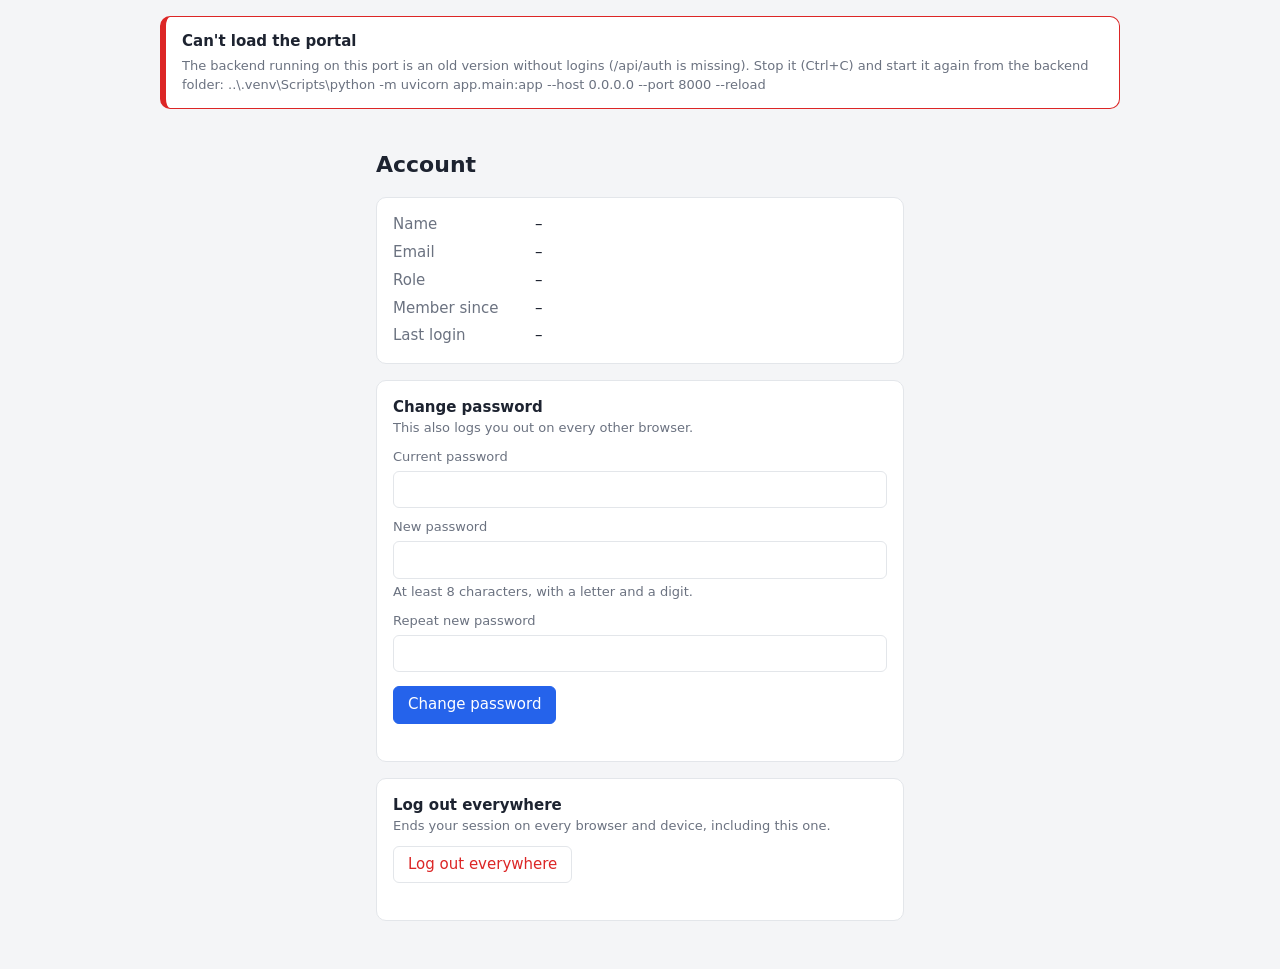
==== frontend/account.html @ fcb170f7 "website changes" ====
<!doctype html>
<html lang="en">
<head>
<meta charset="utf-8">
<meta name="viewport" content="width=device-width, initial-scale=1">
<title>Juice Guard – Account</title>
<link rel="stylesheet" href="common.css">
<style> main { max-width: 560px; } .card { margin-top: 16px; } dl { display: grid; grid-template-columns: 130px 1fr; gap: 6px 12px; margin: 0; } dt { color: var(--muted); } dd { margin: 0; } </style>
</head>
<body>
<main>
  <h1>Account</h1>

  <section class="card">
    <dl>
      <dt>Name</dt><dd id="aName">–</dd>
      <dt>Email</dt><dd id="aEmail">–</dd>
      <dt>Role</dt><dd id="aRole">–</dd>
      <dt>Member since</dt><dd id="aCreated">–</dd>
      <dt>Last login</dt><dd id="aLast">–</dd>
    </dl>
  </section>

  <section class="card">
    <b>Change password</b>
    <div class="muted">This also logs you out on every other browser.</div>
    <form id="pwForm">
      <label for="pwCur">Current password</label>
      <input id="pwCur" type="password" autocomplete="current-password" required>
      <label for="pwNew">New password</label>
      <input id="pwNew" type="password" autocomplete="new-password" required minlength="8" maxlength="72">
      <div class="muted" style="margin-top:4px">At least 8 characters, with a letter and a digit.</div>
      <label for="pwNew2">Repeat new password</label>
      <input id="pwNew2" type="password" autocomplete="new-password" required>
      <button class="primary" style="margin-top:14px">Change password</button>
      <div class="msg" id="pwMsg"></div>
    </form>
  </section>

  <section class="card">
    <b>Log out everywhere</b>
    <div class="muted">Ends your session on every browser and device, including this one.</div>
    <button id="logoutAll" class="danger" style="margin-top:10px">Log out everywhere</button>
    <div class="msg" id="loMsg"></div>
  </section>
</main>

<script src="common.js"></script>
<script>
(async () => {
  const me = await requireLogin({ active: "account" });
  $("aName").textContent = me.full_name;
  $("aEmail").textContent = me.email;
  $("aRole").textContent = me.role === "admin" ? "Administrator" : "Station host";
  $("aCreated").textContent = fmtTs(me.created_at);
  $("aLast").textContent = fmtTs(me.last_login_at);
})();

$("pwForm").onsubmit = async e => {
  e.preventDefault();
  if ($("pwNew").value !== $("pwNew2").value) return showMsg($("pwMsg"), "New passwords don't match.");
  const btn = e.submitter || e.target.querySelector("button"); btn.disabled = true;
  try {
    await api("/api/auth/change-password", { method: "POST",
      body: { current_password: $("pwCur").value, new_password: $("pwNew").value } });
    showMsg($("pwMsg"), "Password changed. Other browsers have been logged out.", true);
    $("pwForm").reset();
  } catch (err) { showMsg($("pwMsg"), err.message); }
  btn.disabled = false;
};

$("logoutAll").onclick = async () => {
  if (!confirm("Log out on every browser and device?")) return;
  try {
    await api("/api/auth/logout-all", { method: "POST" });
    location.href = "login.html";
  } catch (err) { showMsg($("loMsg"), err.message); }
};
</script>
</body>
</html>
---- frontend/common.css ----
/* Shared look for every Juice Guard page. */
:root {
  --bg: #f4f5f7; --card: #fff; --text: #1d2330; --muted: #6b7280; --border: #e3e6ea;
  --accent: #2563eb; --accent-text: #fff;
  --ok: #16a34a; --warn: #d97706; --bad: #dc2626; --unknown: #9ca3af;
}
@media (prefers-color-scheme: dark) {
  :root { --bg: #12151b; --card: #1b2029; --text: #e6e9ef; --muted: #9aa3b2; --border: #2a313d;
          --accent: #3b82f6; }
}
* { box-sizing: border-box; }
body { margin: 0; background: var(--bg); color: var(--text);
       font: 15px/1.45 system-ui, -apple-system, "Segoe UI", Roboto, sans-serif; }
main { max-width: 960px; margin: 0 auto; padding: 24px 16px 48px; }
a { color: var(--accent); }
h1 { font-size: 22px; margin: 0 0 4px; }
h2 { font-size: 17px; margin: 28px 0 10px; }
.sub, .muted { color: var(--muted); font-size: 13px; }

/* top bar */
.topbar { background: var(--card); border-bottom: 1px solid var(--border); }
.topbar .in { max-width: 960px; margin: 0 auto; padding: 10px 16px; display: flex; gap: 16px;
              align-items: center; flex-wrap: wrap; }
.brand { font-weight: 700; text-decoration: none; color: var(--text); }
.topbar nav { display: flex; gap: 14px; flex: 1; flex-wrap: wrap; }
.topbar nav a { text-decoration: none; color: var(--muted); }
.topbar nav a.on { color: var(--text); font-weight: 600; }
.who { color: var(--muted); font-size: 13px; }
.role { font-size: 11px; font-weight: 700; text-transform: uppercase; padding: 1px 6px; border-radius: 4px;
        background: var(--border); color: var(--text); margin-left: 4px; }

/* forms */
label { display: block; font-size: 13px; color: var(--muted); margin: 10px 0 4px; }
input, select { font: inherit; padding: 7px 9px; border: 1px solid var(--border); border-radius: 6px;
                background: var(--card); color: var(--text); width: 100%; }
button { font: inherit; padding: 7px 14px; border: 1px solid var(--border); border-radius: 6px;
         background: var(--card); color: var(--text); cursor: pointer; white-space: nowrap; }
button:hover { border-color: var(--muted); }
button.primary { background: var(--accent); border-color: var(--accent); color: var(--accent-text); }
button.danger { color: var(--bad); }
button:disabled { opacity: .5; cursor: default; }
.row { display: flex; gap: 8px; flex-wrap: wrap; align-items: end; }
.row > div { flex: 1; min-width: 140px; }

.card { background: var(--card); border: 1px solid var(--border); border-radius: 10px; padding: 16px; }
.msg { font-size: 13px; margin-top: 8px; min-height: 1em; }
.msg.err { color: var(--bad); } .msg.ok { color: var(--ok); }

/* tables */
.tablewrap { overflow-x: auto; background: var(--card); border: 1px solid var(--border); border-radius: 10px; }
table { border-collapse: collapse; width: 100%; font-size: 14px; }
th, td { text-align: left; padding: 9px 12px; border-bottom: 1px solid var(--border); vertical-align: middle; }
th { font-size: 12px; color: var(--muted); font-weight: 600; }
tr:last-child td { border-bottom: 0; }
td.actions { white-space: nowrap; text-align: right; }
td.actions button { padding: 4px 10px; font-size: 13px; }
.mono { font-family: ui-monospace, Consolas, monospace; }
.empty { padding: 18px; color: var(--muted); text-align: center; }

/* state pills */
.pill { display: inline-block; font-size: 12px; font-weight: 600; padding: 2px 8px; border-radius: 99px;
        color: #fff; background: var(--unknown); }
.pill.ok { background: var(--ok); } .pill.warn { background: var(--warn); } .pill.bad { background: var(--bad); }

.tabs { display: flex; gap: 4px; border-bottom: 1px solid var(--border); margin: 20px 0 16px; }
.tabs button { border: 0; border-bottom: 2px solid transparent; border-radius: 0; background: none;
               color: var(--muted); padding: 8px 12px; }
.tabs button.on { color: var(--text); border-bottom-color: var(--accent); font-weight: 600; }
.hidden { display: none !important; }
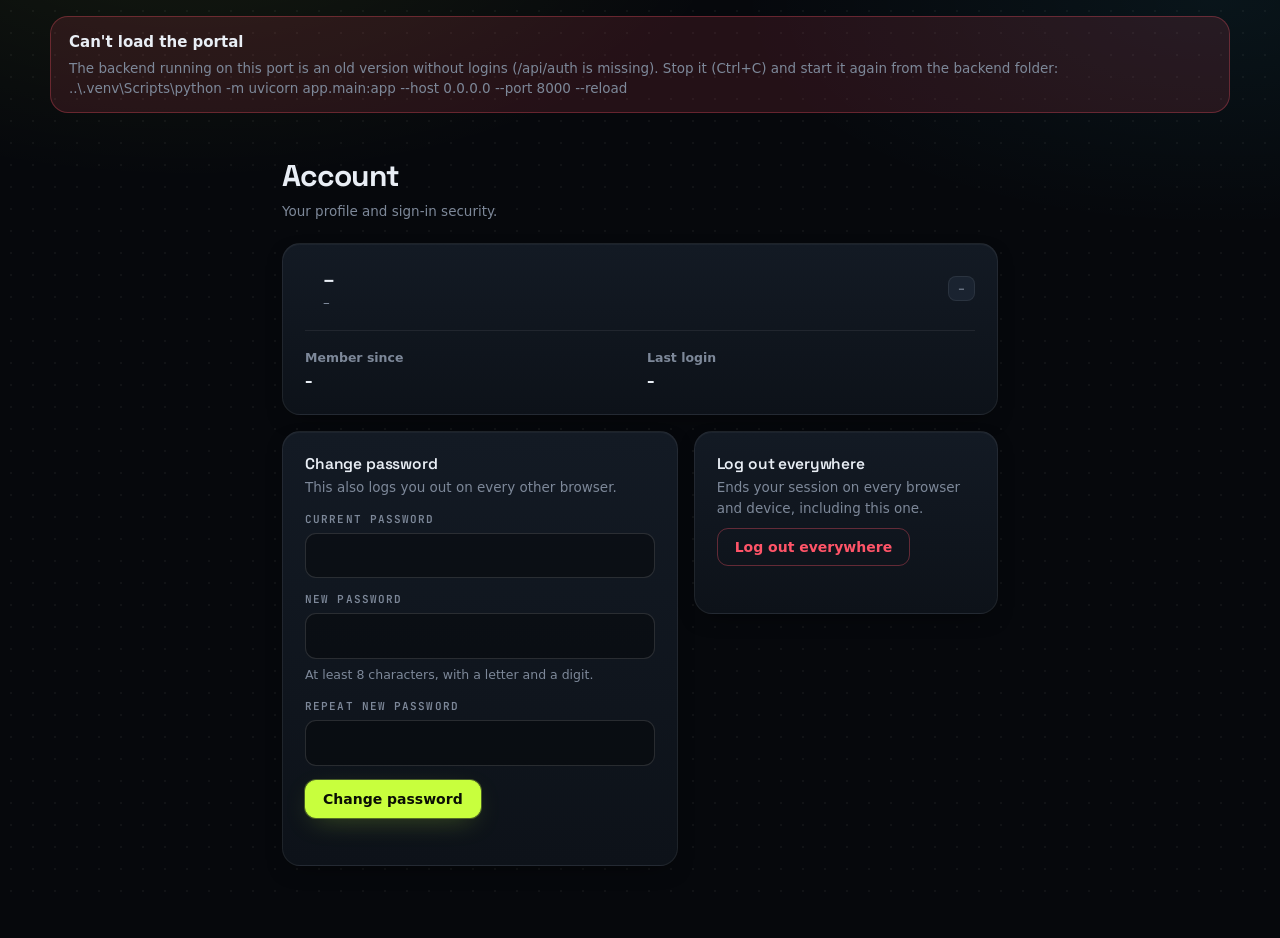
==== commit fb086d28: "Redesign portal as a charging control deck Host: live power/shield deck, charging-bay cards with vol" ====
--- a/frontend/account.html
+++ b/frontend/account.html
@@ -4,32 +4,45 @@
 <meta charset="utf-8">
 <meta name="viewport" content="width=device-width, initial-scale=1">
 <title>Juice Guard – Account</title>
-<link rel="stylesheet" href="common.css">
-<style> main { max-width: 560px; } .card { margin-top: 16px; } dl { display: grid; grid-template-columns: 130px 1fr; gap: 6px 12px; margin: 0; } dt { color: var(--muted); } dd { margin: 0; } </style>
+<link rel="stylesheet" href="common.css?v=3">
+<style>
+  main { max-width: 760px; }
+  .profile { display: flex; gap: 18px; align-items: center; flex-wrap: wrap; }
+  .profile h2 { margin: 0; font-size: 20px; }
+  dl { display: grid; grid-template-columns: repeat(auto-fit, minmax(160px, 1fr)); gap: 14px; margin: 18px 0 0;
+       padding-top: 18px; border-top: 1px solid var(--border); }
+  dt { color: var(--muted); font-size: 12.5px; font-weight: 550; } dd { margin: 2px 0 0; font-weight: 550; }
+  .grid2 { display: grid; grid-template-columns: 1.3fr 1fr; gap: 16px; align-items: start; margin-top: 16px; }
+  .grid2 .card + .card { margin-top: 0; }
+  @media (max-width: 720px) { .grid2 { grid-template-columns: 1fr; } }
+</style>
 </head>
 <body>
 <main>
-  <h1>Account</h1>
+  <div class="page-head"><div><h1>Account</h1><div class="sub">Your profile and sign-in security.</div></div></div>
 
   <section class="card">
+    <div class="profile">
+      <span id="aAvatar"></span>
+      <div><h2 id="aName">–</h2><div class="muted" id="aEmail">–</div></div>
+      <span class="chip" id="aRole" style="margin-left:auto">–</span>
+    </div>
     <dl>
-      <dt>Name</dt><dd id="aName">–</dd>
-      <dt>Email</dt><dd id="aEmail">–</dd>
-      <dt>Role</dt><dd id="aRole">–</dd>
-      <dt>Member since</dt><dd id="aCreated">–</dd>
-      <dt>Last login</dt><dd id="aLast">–</dd>
+      <div><dt>Member since</dt><dd id="aCreated">–</dd></div>
+      <div><dt>Last login</dt><dd id="aLast">–</dd></div>
     </dl>
   </section>
 
+  <div class="grid2">
   <section class="card">
-    <b>Change password</b>
+    <div class="card-title">Change password</div>
     <div class="muted">This also logs you out on every other browser.</div>
     <form id="pwForm">
       <label for="pwCur">Current password</label>
       <input id="pwCur" type="password" autocomplete="current-password" required>
       <label for="pwNew">New password</label>
       <input id="pwNew" type="password" autocomplete="new-password" required minlength="8" maxlength="72">
-      <div class="muted" style="margin-top:4px">At least 8 characters, with a letter and a digit.</div>
+      <div class="hint">At least 8 characters, with a letter and a digit.</div>
       <label for="pwNew2">Repeat new password</label>
       <input id="pwNew2" type="password" autocomplete="new-password" required>
       <button class="primary" style="margin-top:14px">Change password</button>
@@ -38,17 +51,19 @@
   </section>
 
   <section class="card">
-    <b>Log out everywhere</b>
+    <div class="card-title">Log out everywhere</div>
     <div class="muted">Ends your session on every browser and device, including this one.</div>
     <button id="logoutAll" class="danger" style="margin-top:10px">Log out everywhere</button>
     <div class="msg" id="loMsg"></div>
   </section>
+  </div>
 </main>
 
-<script src="common.js"></script>
+<script src="common.js?v=3"></script>
 <script>
 (async () => {
   const me = await requireLogin({ active: "account" });
+  $("aAvatar").innerHTML = avatar(me.full_name, me.email, "lg");
   $("aName").textContent = me.full_name;
   $("aEmail").textContent = me.email;
   $("aRole").textContent = me.role === "admin" ? "Administrator" : "Station host";
--- a/frontend/common.css
+++ b/frontend/common.css
@@ -1,69 +1,253 @@
-/* Shared look for every Juice Guard page. */
+/* Juice Guard – "charging control deck" theme shared by every portal page.
+   Fonts load from Google Fonts when online and fall back to system fonts on an offline hotspot. */
+@import url("https://fonts.googleapis.com/css2?family=Space+Grotesk:wght@400;500;600;700&family=JetBrains+Mono:wght@400;500;600&display=swap");
+
 :root {
-  --bg: #f4f5f7; --card: #fff; --text: #1d2330; --muted: #6b7280; --border: #e3e6ea;
-  --accent: #2563eb; --accent-text: #fff;
-  --ok: #16a34a; --warn: #d97706; --bad: #dc2626; --unknown: #9ca3af;
+  color-scheme: dark;
+  --bg: #06080c; --bg-2: #0a0e14;
+  --surface: #0d1219; --surface-2: #131a24; --surface-3: #1a2330;
+  --text: #e9eef5; --muted: #7d8899; --faint: #4a5566;
+  --border: rgba(255, 255, 255, .07); --border-strong: rgba(255, 255, 255, .13);
+  --volt: #c8ff3d; --volt-dim: rgba(200, 255, 61, .14); --volt-glow: rgba(200, 255, 61, .35);
+  --shield: #38e1ff; --shield-dim: rgba(56, 225, 255, .12);
+  --accent: var(--volt); --accent-hover: #d8ff73; --accent-soft: var(--volt-dim); --accent-text: #0a0e05;
+  --ok: #c8ff3d; --ok-soft: rgba(200, 255, 61, .12); --ok-dot: #c8ff3d;
+  --warn: #ffb547; --warn-soft: rgba(255, 181, 71, .12); --warn-dot: #ffb547;
+  --bad: #ff5468; --bad-soft: rgba(255, 84, 104, .12); --bad-dot: #ff5468;
+  --idle: #9aa6b8; --idle-soft: rgba(154, 166, 184, .1); --idle-dot: #6b7789;
+  --shadow: 0 1px 0 rgba(255, 255, 255, .04) inset, 0 8px 24px -12px rgba(0, 0, 0, .7);
+  --shadow-lg: 0 1px 0 rgba(255, 255, 255, .05) inset, 0 24px 48px -20px rgba(0, 0, 0, .9);
+  --radius: 18px; --radius-sm: 11px;
+  --display: "Space Grotesk", "Segoe UI Variable Display", "Segoe UI", system-ui, sans-serif;
+  --body: "Segoe UI Variable Text", "Segoe UI", system-ui, -apple-system, Roboto, sans-serif;
+  --mono: "JetBrains Mono", "Cascadia Mono", ui-monospace, Consolas, monospace;
+  --card: var(--surface); --unknown: var(--idle-dot);
 }
-@media (prefers-color-scheme: dark) {
-  :root { --bg: #12151b; --card: #1b2029; --text: #e6e9ef; --muted: #9aa3b2; --border: #2a313d;
-          --accent: #3b82f6; }
-}
+
 * { box-sizing: border-box; }
-body { margin: 0; background: var(--bg); color: var(--text);
-       font: 15px/1.45 system-ui, -apple-system, "Segoe UI", Roboto, sans-serif; }
-main { max-width: 960px; margin: 0 auto; padding: 24px 16px 48px; }
-a { color: var(--accent); }
-h1 { font-size: 22px; margin: 0 0 4px; }
-h2 { font-size: 17px; margin: 28px 0 10px; }
-.sub, .muted { color: var(--muted); font-size: 13px; }
-
-/* top bar */
-.topbar { background: var(--card); border-bottom: 1px solid var(--border); }
-.topbar .in { max-width: 960px; margin: 0 auto; padding: 10px 16px; display: flex; gap: 16px;
-              align-items: center; flex-wrap: wrap; }
-.brand { font-weight: 700; text-decoration: none; color: var(--text); }
-.topbar nav { display: flex; gap: 14px; flex: 1; flex-wrap: wrap; }
-.topbar nav a { text-decoration: none; color: var(--muted); }
-.topbar nav a.on { color: var(--text); font-weight: 600; }
-.who { color: var(--muted); font-size: 13px; }
-.role { font-size: 11px; font-weight: 700; text-transform: uppercase; padding: 1px 6px; border-radius: 4px;
-        background: var(--border); color: var(--text); margin-left: 4px; }
-
-/* forms */
-label { display: block; font-size: 13px; color: var(--muted); margin: 10px 0 4px; }
-input, select { font: inherit; padding: 7px 9px; border: 1px solid var(--border); border-radius: 6px;
-                background: var(--card); color: var(--text); width: 100%; }
-button { font: inherit; padding: 7px 14px; border: 1px solid var(--border); border-radius: 6px;
-         background: var(--card); color: var(--text); cursor: pointer; white-space: nowrap; }
-button:hover { border-color: var(--muted); }
-button.primary { background: var(--accent); border-color: var(--accent); color: var(--accent-text); }
-button.danger { color: var(--bad); }
+html { -webkit-text-size-adjust: 100%; }
+body { margin: 0; color: var(--text); min-height: 100vh; font: 15px/1.5 var(--body); -webkit-font-smoothing: antialiased;
+       background:
+         radial-gradient(900px 420px at 15% -8%, rgba(200, 255, 61, .07), transparent 60%),
+         radial-gradient(800px 380px at 95% 0%, rgba(56, 225, 255, .06), transparent 60%),
+         radial-gradient(rgba(255, 255, 255, .045) 1px, transparent 1px) 0 0 / 22px 22px,
+         var(--bg);
+       background-attachment: fixed; }
+main { max-width: 1180px; margin: 0 auto; padding: 30px 22px 72px; }
+a { color: var(--volt); text-decoration: none; }
+a:hover { text-decoration: underline; }
+h1 { font: 700 30px/1.15 var(--display); letter-spacing: -.03em; margin: 0; }
+h2 { font: 600 17px/1.3 var(--display); margin: 34px 0 14px; letter-spacing: -.01em; }
+.sub, .muted { color: var(--muted); font-size: 13.5px; }
+.mono { font-family: var(--mono); font-size: .9em; letter-spacing: -.01em; }
+.eyebrow { font: 600 11px/1 var(--mono); letter-spacing: .14em; text-transform: uppercase; color: var(--muted); }
+.hidden { display: none !important; }
+:focus-visible { outline: 2px solid var(--volt); outline-offset: 2px; }
+::selection { background: var(--volt); color: #000; }
+
+/* ---------- top bar ---------- */
+.topbar { position: sticky; top: 0; z-index: 20; background: rgba(6, 8, 12, .72); backdrop-filter: blur(14px) saturate(1.3);
+          border-bottom: 1px solid var(--border); }
+.topbar .in { max-width: 1180px; margin: 0 auto; padding: 11px 22px; display: flex; gap: 22px; align-items: center; }
+.brand { display: flex; align-items: center; gap: 10px; color: var(--text); font: 700 16px var(--display); letter-spacing: -.02em; }
+.brand:hover { text-decoration: none; }
+.logo { width: 32px; height: 32px; border-radius: 10px; display: grid; place-items: center; flex: none; color: #0a0e05;
+        background: var(--volt); box-shadow: 0 0 0 1px rgba(200, 255, 61, .4), 0 0 24px -4px var(--volt-glow); }
+.logo svg { width: 18px; height: 18px; }
+.topbar nav { display: flex; gap: 4px; flex: 1; }
+.topbar nav a { color: var(--muted); padding: 7px 13px; border-radius: 9px; font-weight: 600; font-size: 14px; }
+.topbar nav a:hover { color: var(--text); background: var(--surface-2); text-decoration: none; }
+.topbar nav a.on { color: var(--text); background: var(--surface-3); box-shadow: inset 0 -2px 0 var(--volt); }
+.who { display: flex; align-items: center; gap: 10px; font-size: 13.5px; }
+.who .name { font-weight: 600; line-height: 1.2; display: block; }
+.who .role { display: block; font-size: 11.5px; color: var(--muted); }
+.avatar { width: 34px; height: 34px; border-radius: 11px; display: grid; place-items: center; flex: none;
+          font: 700 13px var(--display); color: #fff; background: var(--surface-3); }
+.avatar.lg { width: 58px; height: 58px; font-size: 21px; border-radius: 17px; }
+
+/* ---------- layout ---------- */
+.page-head { display: flex; align-items: flex-end; justify-content: space-between; gap: 16px; flex-wrap: wrap; margin-bottom: 22px; }
+.page-head .sub { margin-top: 7px; }
+.section-head { display: flex; align-items: center; justify-content: space-between; gap: 12px; margin: 34px 0 14px; flex-wrap: wrap; }
+.section-head h2 { margin: 0; }
+.live { display: inline-flex; align-items: center; gap: 7px; font: 500 12px var(--mono); color: var(--muted); letter-spacing: .02em; }
+.live::before { content: ""; width: 7px; height: 7px; border-radius: 50%; background: var(--volt); box-shadow: 0 0 10px var(--volt);
+                animation: pulse 1.8s ease-in-out infinite; }
+@keyframes pulse { 50% { opacity: .3; } }
+
+.card { background: linear-gradient(180deg, var(--surface-2), var(--surface)); border: 1px solid var(--border);
+        border-radius: var(--radius); padding: 22px; box-shadow: var(--shadow); }
+.card + .card { margin-top: 14px; }
+.card-title { font: 600 15.5px var(--display); margin: 0 0 3px; letter-spacing: -.01em; }
+
+/* KPI tiles */
+.stats { display: grid; grid-template-columns: repeat(auto-fit, minmax(170px, 1fr)); gap: 12px; }
+.stat { background: linear-gradient(180deg, var(--surface-2), var(--surface)); border: 1px solid var(--border);
+        border-radius: var(--radius); padding: 16px 18px; box-shadow: var(--shadow); }
+.stat small { display: flex; align-items: center; gap: 8px; color: var(--muted); font: 600 11px var(--mono);
+              letter-spacing: .1em; text-transform: uppercase; }
+.stat small i { width: 7px; height: 7px; border-radius: 2px; background: var(--idle-dot); }
+.stat strong { display: block; font: 700 30px/1.1 var(--display); letter-spacing: -.03em; margin-top: 8px; font-variant-numeric: tabular-nums; }
+.stat.ok small i, .stat.accent small i { background: var(--volt); box-shadow: 0 0 8px var(--volt); }
+.stat.warn small i { background: var(--warn); } .stat.bad small i { background: var(--bad); box-shadow: 0 0 8px var(--bad); }
+
+/* ---------- pills ---------- */
+.pill { display: inline-flex; align-items: center; gap: 7px; font: 600 11px/1 var(--mono); letter-spacing: .08em; text-transform: uppercase;
+        white-space: nowrap; padding: 6px 10px 6px 9px; border-radius: 99px; background: var(--idle-soft); color: var(--idle);
+        border: 1px solid rgba(154, 166, 184, .16); }
+.pill::before { content: ""; width: 6px; height: 6px; border-radius: 50%; background: var(--idle-dot); }
+.pill.ok { background: var(--ok-soft); color: var(--ok); border-color: rgba(200, 255, 61, .25); }
+.pill.ok::before { background: var(--ok); box-shadow: 0 0 8px var(--ok); }
+.pill.warn { background: var(--warn-soft); color: var(--warn); border-color: rgba(255, 181, 71, .25); }
+.pill.warn::before { background: var(--warn); }
+.pill.bad { background: var(--bad-soft); color: var(--bad); border-color: rgba(255, 84, 104, .28); }
+.pill.bad::before { background: var(--bad); box-shadow: 0 0 8px var(--bad); }
+.chip { display: inline-block; font: 500 11.5px var(--mono); padding: 4px 9px; border-radius: 8px; background: var(--surface-3);
+        color: var(--muted); border: 1px solid var(--border); white-space: nowrap; }
+
+/* ---------- forms & buttons ---------- */
+label { display: block; font: 600 11px var(--mono); letter-spacing: .1em; text-transform: uppercase; color: var(--muted); margin: 14px 0 7px; }
+label .muted { text-transform: none; letter-spacing: 0; font-family: var(--body); font-weight: 400; }
+input, select { font: inherit; font-size: 14.5px; padding: 11px 13px; border: 1px solid var(--border-strong); border-radius: var(--radius-sm);
+                background: rgba(0, 0, 0, .35); color: var(--text); width: 100%; transition: border-color .15s, box-shadow .15s; }
+select option { background: var(--surface-2); }
+input::placeholder { color: var(--faint); }
+input:focus, select:focus { outline: none; border-color: var(--volt); box-shadow: 0 0 0 3px var(--volt-dim); }
+button, .btn { font: 600 14px var(--body); padding: 10px 17px; border: 1px solid var(--border-strong); border-radius: var(--radius-sm);
+               background: var(--surface-3); color: var(--text); cursor: pointer; white-space: nowrap; display: inline-flex;
+               align-items: center; justify-content: center; gap: 8px; transition: background .15s, border-color .15s, box-shadow .15s, transform .1s; }
+button:hover, .btn:hover { background: #222d3c; text-decoration: none; }
+button:active { transform: translateY(1px); }
+button.primary, .btn.primary { background: var(--volt); border-color: var(--volt); color: var(--accent-text);
+                               box-shadow: 0 0 0 1px rgba(200, 255, 61, .3), 0 8px 28px -10px var(--volt-glow); }
+button.primary:hover, .btn.primary:hover { background: var(--accent-hover); }
+button.danger { color: var(--bad); background: transparent; border-color: rgba(255, 84, 104, .35); }
+button.danger:hover { background: var(--bad-soft); }
+button.ghost { border-color: transparent; background: transparent; color: var(--muted); }
+button.ghost:hover { background: var(--surface-2); color: var(--text); }
+button.sm { padding: 7px 12px; font-size: 13px; }
 button:disabled { opacity: .5; cursor: default; }
-.row { display: flex; gap: 8px; flex-wrap: wrap; align-items: end; }
-.row > div { flex: 1; min-width: 140px; }
-
-.card { background: var(--card); border: 1px solid var(--border); border-radius: 10px; padding: 16px; }
-.msg { font-size: 13px; margin-top: 8px; min-height: 1em; }
-.msg.err { color: var(--bad); } .msg.ok { color: var(--ok); }
-
-/* tables */
-.tablewrap { overflow-x: auto; background: var(--card); border: 1px solid var(--border); border-radius: 10px; }
+button svg, .btn svg { width: 16px; height: 16px; }
+.row { display: flex; gap: 12px; flex-wrap: wrap; align-items: end; }
+.row > div { flex: 1; min-width: 160px; }
+.msg { font-size: 13.5px; margin-top: 12px; min-height: 1em; }
+.msg.err { color: var(--bad); } .msg.ok { color: var(--volt); }
+.hint { font-size: 12.5px; color: var(--muted); margin-top: 7px; }
+
+/* ---------- tables ---------- */
+.tablewrap { overflow-x: auto; background: var(--surface); border: 1px solid var(--border); border-radius: var(--radius); box-shadow: var(--shadow); }
 table { border-collapse: collapse; width: 100%; font-size: 14px; }
-th, td { text-align: left; padding: 9px 12px; border-bottom: 1px solid var(--border); vertical-align: middle; }
-th { font-size: 12px; color: var(--muted); font-weight: 600; }
+th, td { text-align: left; padding: 13px 16px; border-bottom: 1px solid var(--border); vertical-align: middle; }
+th { font: 600 10.5px var(--mono); color: var(--muted); text-transform: uppercase; letter-spacing: .12em; background: rgba(255, 255, 255, .02); }
+tbody tr:hover td { background: rgba(255, 255, 255, .02); }
 tr:last-child td { border-bottom: 0; }
 td.actions { white-space: nowrap; text-align: right; }
-td.actions button { padding: 4px 10px; font-size: 13px; }
-.mono { font-family: ui-monospace, Consolas, monospace; }
-.empty { padding: 18px; color: var(--muted); text-align: center; }
-
-/* state pills */
-.pill { display: inline-block; font-size: 12px; font-weight: 600; padding: 2px 8px; border-radius: 99px;
-        color: #fff; background: var(--unknown); }
-.pill.ok { background: var(--ok); } .pill.warn { background: var(--warn); } .pill.bad { background: var(--bad); }
-
-.tabs { display: flex; gap: 4px; border-bottom: 1px solid var(--border); margin: 20px 0 16px; }
-.tabs button { border: 0; border-bottom: 2px solid transparent; border-radius: 0; background: none;
-               color: var(--muted); padding: 8px 12px; }
-.tabs button.on { color: var(--text); border-bottom-color: var(--accent); font-weight: 600; }
-.hidden { display: none !important; }
+td.actions button { padding: 7px 12px; font-size: 13px; }
+td select { width: auto; min-width: 210px; padding: 7px 10px; font-size: 13.5px; }
+.empty { padding: 28px 18px; color: var(--muted); text-align: center; }
+.empty-state { text-align: center; padding: 48px 20px; color: var(--muted); border: 1px dashed var(--border-strong); border-radius: var(--radius); }
+.empty-state b { display: block; color: var(--text); font: 600 17px var(--display); margin-bottom: 6px; }
+
+/* ---------- tabs ---------- */
+.tabs { display: inline-flex; gap: 2px; padding: 4px; background: rgba(0, 0, 0, .35); border: 1px solid var(--border); border-radius: 13px; margin: 0 0 22px; }
+.tabs button { border: 0; background: transparent; color: var(--muted); padding: 8px 17px; border-radius: 9px; font-weight: 600; box-shadow: none; }
+.tabs button:hover { background: transparent; color: var(--text); }
+.tabs button.on { background: var(--surface-3); color: var(--text); box-shadow: inset 0 -2px 0 var(--volt); }
+
+/* ---------- host groups (admin) ---------- */
+.hostgroup { margin-top: 16px; padding: 0; overflow: hidden; }
+.hostgroup > header { display: flex; flex-wrap: wrap; align-items: center; gap: 8px 12px; padding: 15px 20px; border-bottom: 1px solid var(--border); }
+.hostgroup > header .who-txt { min-width: 0; }
+.hostgroup > header .who-txt b { display: block; font-family: var(--display); overflow-wrap: anywhere; }
+.hostgroup > header .count { margin-left: auto; display: flex; gap: 6px; flex-wrap: wrap; }
+.hostgroup > .body { padding: 18px 20px; background: rgba(0, 0, 0, .2); }
+.hostgroup .tablewrap { border: 0; border-radius: 0; box-shadow: none; background: transparent; }
+
+/* ============ charging bays (host stations + admin groups) ============ */
+.bays { display: grid; grid-template-columns: repeat(auto-fill, minmax(330px, 1fr)); gap: 16px; }
+.bay { position: relative; display: flex; flex-direction: column; color: inherit; border-radius: var(--radius); padding: 18px 18px 14px;
+       background: linear-gradient(180deg, var(--surface-2), var(--surface)); border: 1px solid var(--border); box-shadow: var(--shadow);
+       overflow: hidden; isolation: isolate; transition: border-color .2s, transform .2s, box-shadow .2s; }
+.bay::after { content: ""; position: absolute; inset: -1px -1px auto; height: 2px; background: var(--idle-dot); opacity: .6; }
+.bay.ok::after { background: linear-gradient(90deg, transparent, var(--volt), transparent); opacity: 1; }
+.bay.warn::after { background: linear-gradient(90deg, transparent, var(--warn), transparent); opacity: 1; }
+.bay.bad::after { background: linear-gradient(90deg, transparent, var(--bad), transparent); opacity: 1; }
+.bay.charging { border-color: rgba(200, 255, 61, .22); box-shadow: var(--shadow), 0 0 40px -18px var(--volt-glow); }
+.bay:hover { text-decoration: none; transform: translateY(-2px); border-color: var(--border-strong); box-shadow: var(--shadow-lg); }
+.bay.charging:hover { border-color: rgba(200, 255, 61, .4); }
+.bay-head { display: flex; justify-content: space-between; align-items: flex-start; gap: 10px; }
+.bay-name { font: 600 17px/1.25 var(--display); letter-spacing: -.02em; overflow-wrap: anywhere; }
+.bay-id { font: 500 11.5px var(--mono); color: var(--muted); margin-top: 3px; overflow-wrap: anywhere; }
+.bay-body { display: grid; grid-template-columns: 138px 1fr; gap: 16px; align-items: center; margin: 14px 0 12px; }
+.bay.offline .bay-body, .bay.offline .spark { opacity: .38; filter: saturate(.3); }
+
+/* voltage gauge */
+.gauge { position: relative; width: 138px; height: 120px; }
+.gauge svg { width: 100%; height: 100%; overflow: visible; }
+.gauge .track { stroke: var(--surface-3); }
+.gauge .band { stroke: rgba(200, 255, 61, .16); }
+.gauge .fill { stroke: var(--volt); filter: drop-shadow(0 0 6px var(--volt-glow)); transition: stroke-dashoffset .6s ease; }
+.gauge.warn .fill { stroke: var(--warn); filter: drop-shadow(0 0 6px rgba(255, 181, 71, .5)); }
+.gauge.bad .fill { stroke: var(--bad); filter: drop-shadow(0 0 6px rgba(255, 84, 104, .5)); }
+.gauge .tick { stroke: var(--faint); }
+.gauge .read { position: absolute; inset: 34px 0 auto; text-align: center; }
+.gauge .read b { display: block; font: 700 27px/1 var(--display); letter-spacing: -.04em; font-variant-numeric: tabular-nums; }
+.gauge .read span { font: 500 10.5px var(--mono); color: var(--muted); letter-spacing: .12em; }
+.gauge .scale { position: absolute; bottom: 2px; left: 0; right: 0; display: flex; justify-content: space-between;
+                font: 500 10px var(--mono); color: var(--faint); padding: 0 14px; }
+
+.readouts { display: grid; gap: 12px; min-width: 0; }
+.readout small { display: block; font: 600 10.5px var(--mono); letter-spacing: .12em; text-transform: uppercase; color: var(--muted); }
+.readout b { font: 700 22px/1.2 var(--display); letter-spacing: -.03em; font-variant-numeric: tabular-nums; }
+.readout b span { font: 500 12px var(--mono); color: var(--muted); margin-left: 3px; letter-spacing: 0; }
+/* current flow bar: animated stripes while charging */
+.flow { height: 6px; border-radius: 99px; background: var(--surface-3); overflow: hidden; margin-top: 6px; }
+.flow i { display: block; height: 100%; width: 0; border-radius: inherit; background: var(--idle-dot); transition: width .6s ease; }
+.bay.charging .flow i, .flow.on i {
+  background: repeating-linear-gradient(110deg, var(--volt) 0 10px, #9fd420 10px 20px); background-size: 200% 100%;
+  box-shadow: 0 0 12px var(--volt-glow); animation: flow 1s linear infinite; }
+@keyframes flow { to { background-position: -40px 0; } }
+
+.spark { display: block; width: 100%; height: 38px; margin-top: 2px; }
+.bay-foot { display: flex; align-items: center; gap: 8px 14px; flex-wrap: wrap; margin-top: 10px; padding-top: 12px;
+            border-top: 1px solid var(--border); font: 500 11.5px var(--mono); color: var(--muted); }
+.bay-foot > span { display: inline-flex; align-items: center; gap: 6px; }
+.bay-foot svg { width: 13px; height: 13px; }
+.shield { color: var(--shield); }
+.shield.exposed { color: var(--bad); font-weight: 700; }
+.bars { display: inline-flex; gap: 2px; align-items: flex-end; height: 12px; }
+.bars i { width: 3px; border-radius: 1px; background: var(--faint); }
+.bars i:nth-child(1) { height: 4px; } .bars i:nth-child(2) { height: 7px; } .bars i:nth-child(3) { height: 10px; } .bars i:nth-child(4) { height: 12px; }
+.bars i.on { background: var(--text); }
+
+/* "add a bay" tile */
+.bay-add { display: flex; flex-direction: column; align-items: center; justify-content: center; gap: 10px; min-height: 260px;
+           border: 1.5px dashed var(--border-strong); border-radius: var(--radius); color: var(--muted); background: transparent;
+           font: 600 15px var(--display); cursor: pointer; transition: border-color .2s, color .2s, background .2s; width: 100%; }
+.bay-add:hover { border-color: var(--volt); color: var(--volt); background: rgba(200, 255, 61, .03); }
+.bay-add .plus { width: 48px; height: 48px; border-radius: 14px; display: grid; place-items: center; background: var(--surface-2);
+                 border: 1px solid var(--border-strong); }
+.bay-add:hover .plus { background: var(--volt); color: #0a0e05; border-color: var(--volt); box-shadow: 0 0 24px -4px var(--volt-glow); }
+.bay-add .plus svg { width: 22px; height: 22px; }
+.bay-add small { font: 400 12.5px var(--body); color: var(--muted); max-width: 220px; text-align: center; }
+
+.fatal { max-width: 1180px; margin: 16px auto; padding: 14px 18px; border-radius: var(--radius); background: var(--bad-soft);
+         border: 1px solid rgba(255, 84, 104, .3); overflow-wrap: anywhere; }
+
+@media (prefers-reduced-motion: reduce) {
+  .live::before, .bay.charging .flow i, .flow.on i { animation: none; }
+  .bay, .gauge .fill { transition: none; }
+}
+@media (max-width: 720px) {
+  main { padding: 22px 16px 56px; }
+  h1 { font-size: 25px; }
+  .topbar .in { gap: 10px; padding: 9px 16px; flex-wrap: wrap; }
+  .topbar nav { order: 3; flex-basis: 100%; overflow-x: auto; }
+  .who .txt, .brand .word { display: none; }
+  .who { margin-left: auto; }
+  .stats { grid-template-columns: 1fr 1fr; gap: 10px; }
+  .stat { padding: 13px 14px; }
+  .stat strong { font-size: 24px; }
+  .bays { grid-template-columns: 1fr; }
+  th, td { padding: 11px 12px; }
+}
